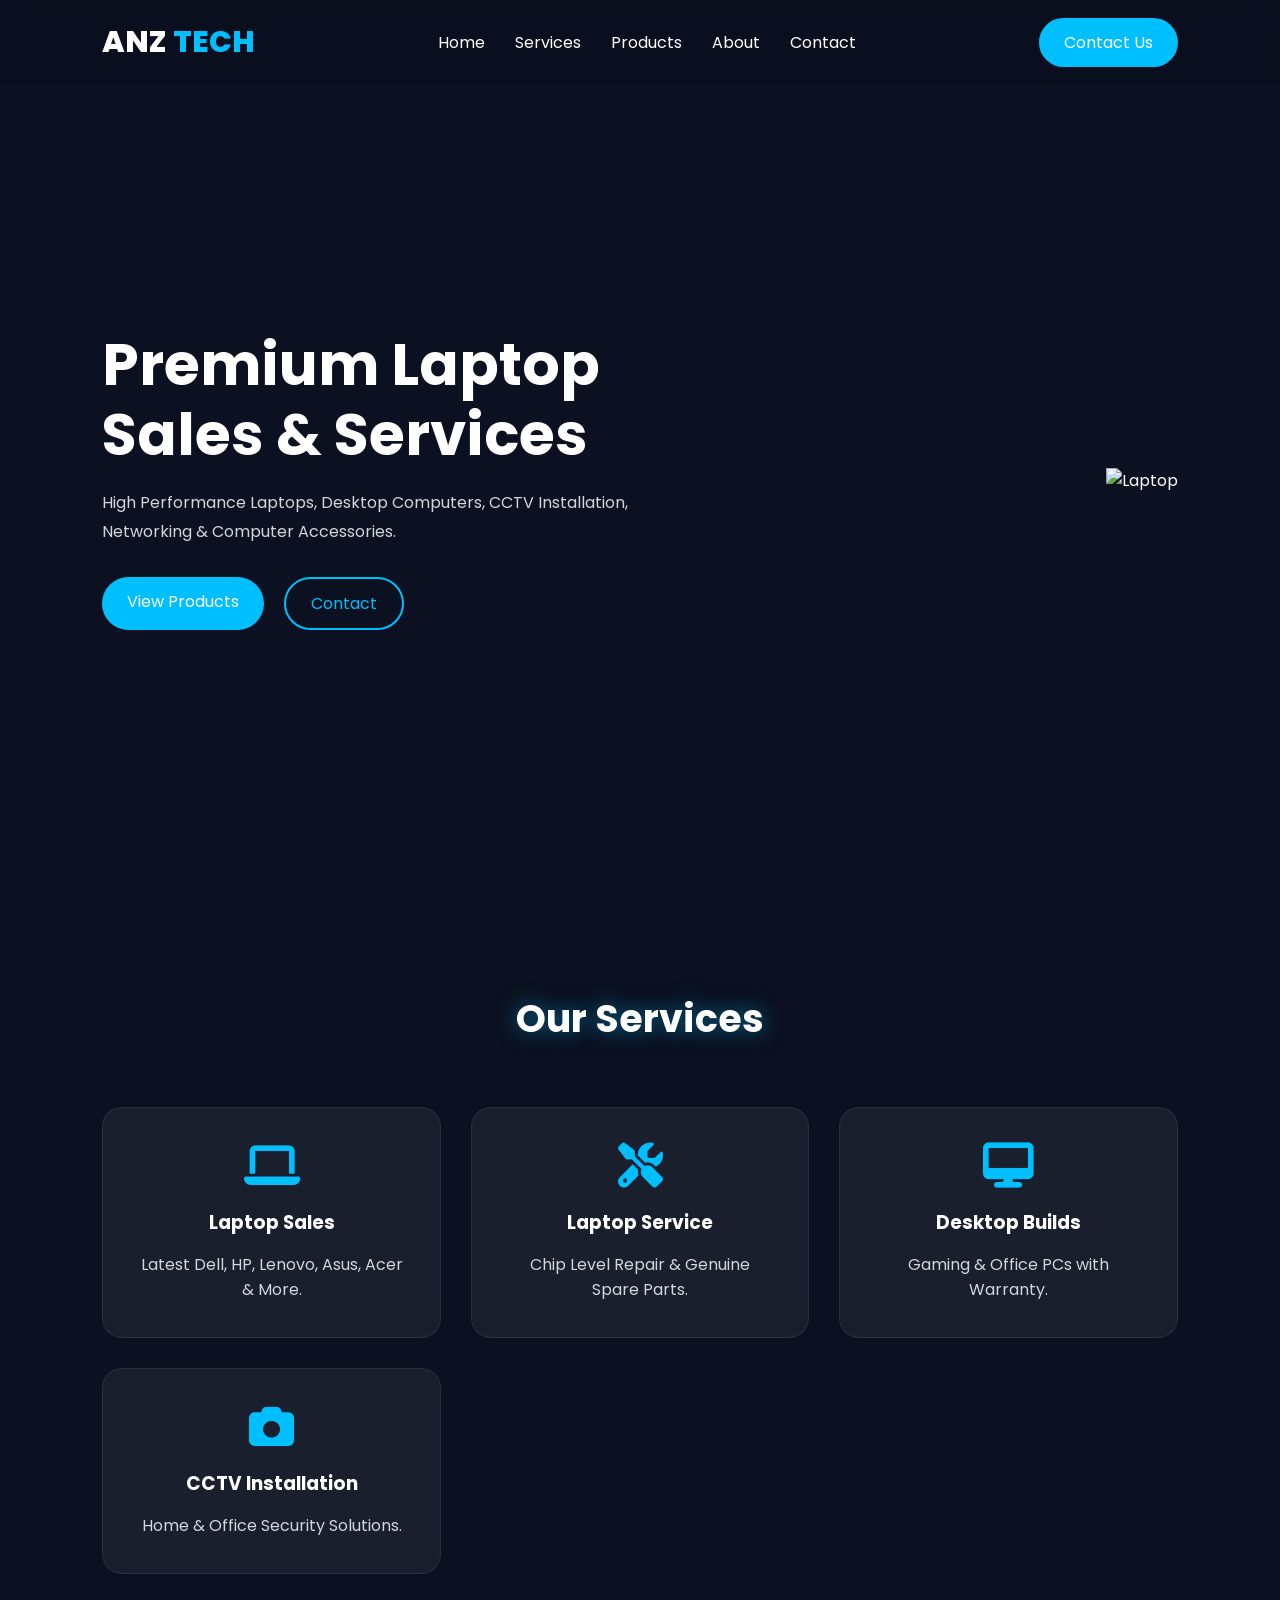
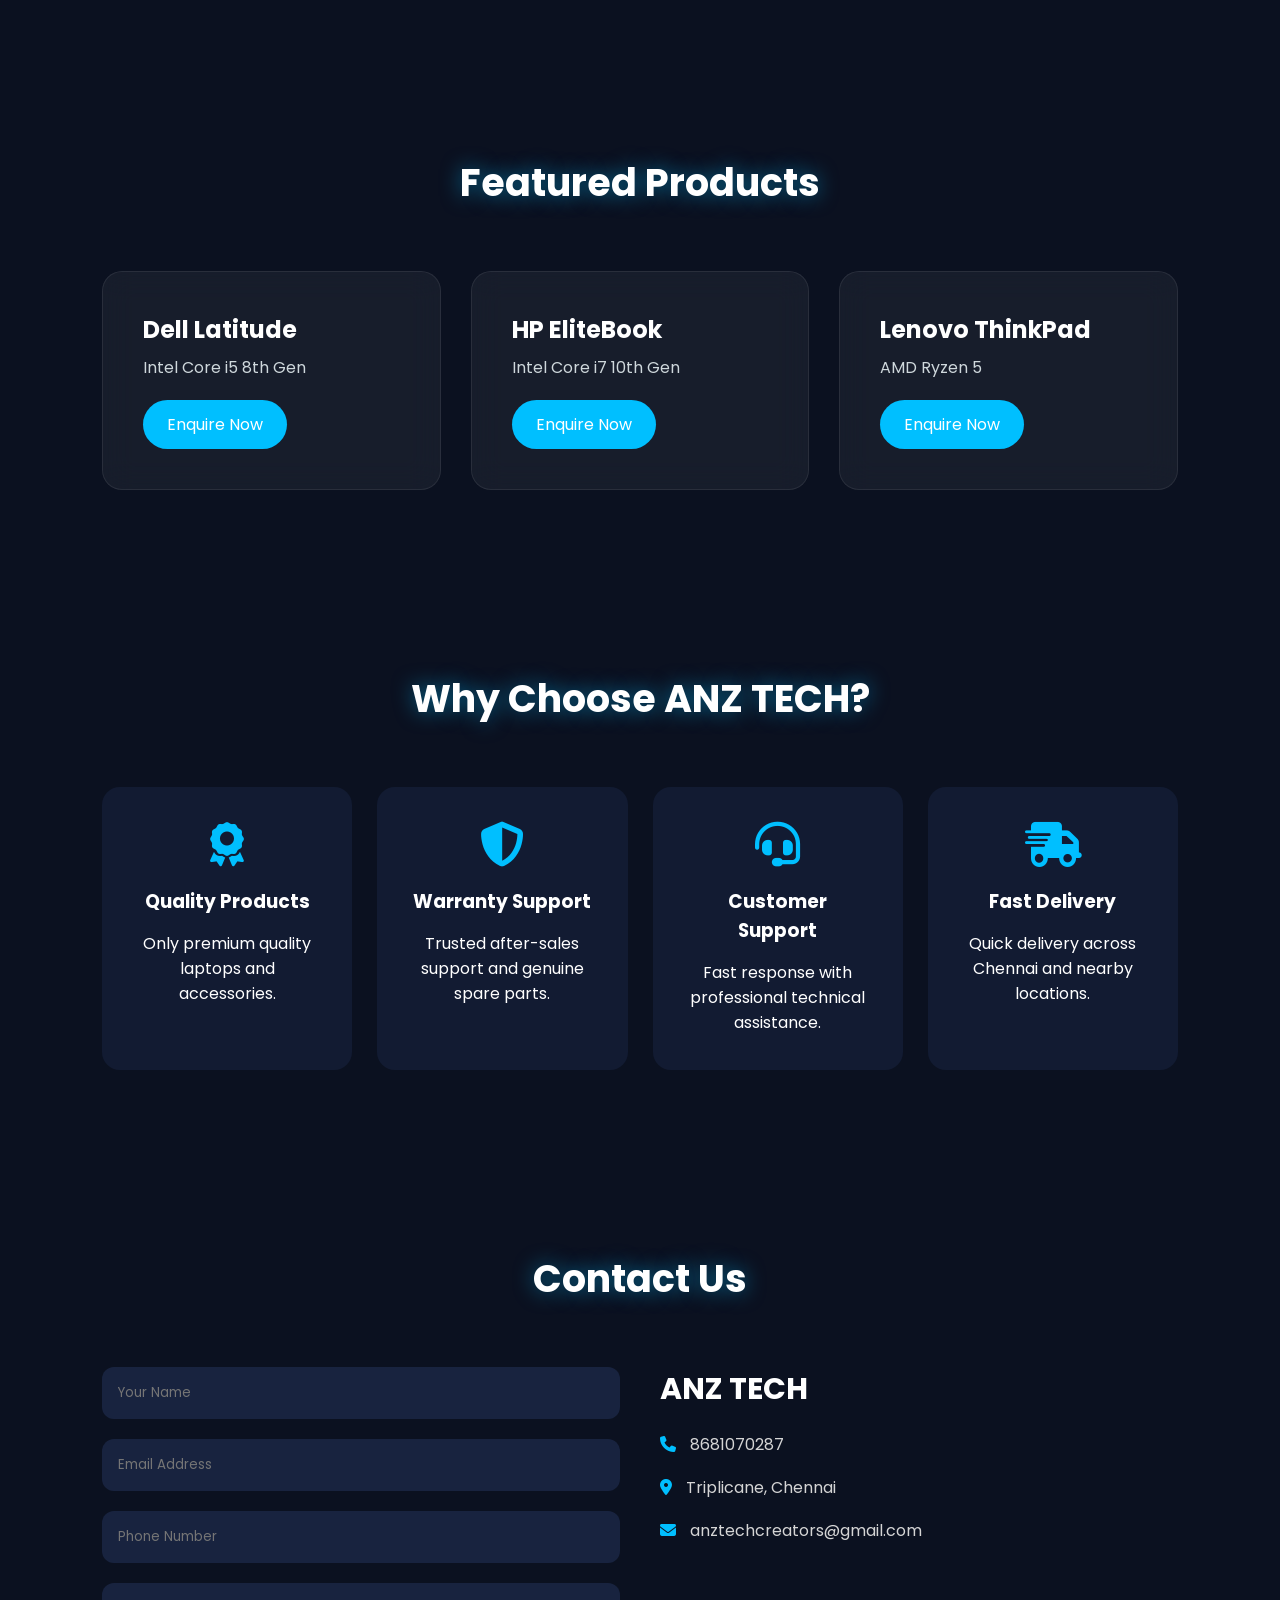
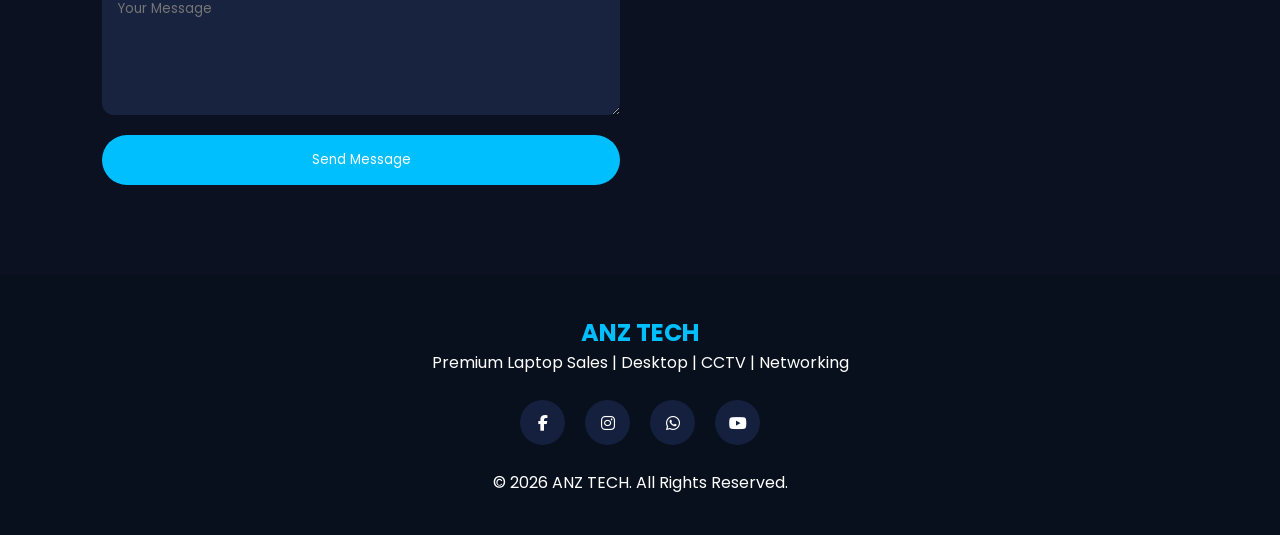
==== index.html @ f4d6aa4c "Rename ANZTECH.HTML to index.html" ====
<!DOCTYPE html>
<html lang="en">
<head>
<meta charset="UTF-8">
<meta name="viewport" content="width=device-width, initial-scale=1.0">
<title>ANZ TECH | Laptop Sales & Service</title>

<link rel="preconnect" href="https://fonts.googleapis.com">
<link rel="preconnect" href="https://fonts.gstatic.com" crossorigin>
<link href="https://fonts.googleapis.com/css2?family=Poppins:wght@300;400;500;600;700;800&display=swap" rel="stylesheet">

<link rel="stylesheet"
href="https://cdnjs.cloudflare.com/ajax/libs/font-awesome/6.6.0/css/all.min.css">

<link rel="stylesheet" href="./ANZTECH.CSS">
</head>

<body>

<header>

<nav class="navbar">

<div class="logo">
ANZ <span>TECH</span>
</div>

<ul class="nav-links">
<li><a href="#home">Home</a></li>
<li><a href="#services">Services</a></li>
<li><a href="#products">Products</a></li>
<li><a href="#about">About</a></li>
<li><a href="#contact">Contact</a></li>
</ul>

<a href="#contact" class="btn">
Contact Us
</a>

</nav>

<section class="hero">

<div id="home" class="hero-left">

<h1>
Premium Laptop <br>
Sales & Services
</h1>

<p>
High Performance Laptops,
Desktop Computers,
CCTV Installation,
Networking &
Computer Accessories.
</p>

<div class="buttons">

<a href="#products" class="btn">
View Products
</a>

<a href="#contact" class="btn2">
Contact
</a>

</div>

</div>

<div class="hero-right">

<img src="./WhatsApp Image 2026-08-05 at 5.18.43 PM.jpeg"
alt="Laptop">

</div>

</section>

</header>

<section id="services">

<h2 class="title">
Our Services
</h2>

<div class="service-container">

<div class="card">
<i class="fa-solid fa-laptop"></i>
<h3>Laptop Sales</h3>
<p>Latest Dell, HP, Lenovo, Asus, Acer & More.</p>
</div>

<div class="card">
<i class="fa-solid fa-screwdriver-wrench"></i>
<h3>Laptop Service</h3>
<p>Chip Level Repair & Genuine Spare Parts.</p>
</div>

<div class="card">
<i class="fa-solid fa-desktop"></i>
<h3>Desktop Builds</h3>
<p>Gaming & Office PCs with Warranty.</p>
</div>

<div class="card">
<i class="fa-solid fa-camera"></i>
<h3>CCTV Installation</h3>
<p>Home & Office Security Solutions.</p>
</div>

</div>

</section>
<!-- PRODUCTS SECTION -->

<section id="products">

    <h2 class="title">Featured Products</h2>

    <div class="product-container">

        <div class="product-card">
            <!-- <img src="./12.png" alt="Dell Laptop" -->
            <h3>Dell Latitude</h3>
            <p>Intel Core i5 8th Gen</p>
            <a href="#contact" class="buy-btn">Enquire Now</a>
        </div>

        <div class="product-card">
            <!-- <img class="p-pic" src="./pngwing.com.png" alt="HP Laptop"> -->
            <h3>HP EliteBook</h3>
            <p>Intel Core i7 10th Gen</p>
            <a href="#contact" class="buy-btn">Enquire Now</a>
        </div>

        <div class="product-card">
            <!-- <img src="./pngwing.com (1).png" alt="Lenovo"> -->
            <h3>Lenovo ThinkPad</h3>
            <p>AMD Ryzen 5</p>
            <a href="#contact" class="buy-btn">Enquire Now</a>
            <!--<a href="https://youtube.com/@anztechiy?si=YRg-qduJ6Vx0ZGsc"><i class="fab fa-youtube"></i></a>-->
        </div>

    </div>

</section>

<!-- WHY CHOOSE US -->

<section id="about">

    <h2 class="title">Why Choose ANZ TECH?</h2>

    <div class="about-box">

        <div class="about-card">
            <i class="fa-solid fa-award"></i>
            <h3>Quality Products</h3>
            <p>Only premium quality laptops and accessories.</p>
        </div>

        <div class="about-card">
            <i class="fa-solid fa-shield-halved"></i>
            <h3>Warranty Support</h3>
            <p>Trusted after-sales support and genuine spare parts.</p>
        </div>

        <div class="about-card">
            <i class="fa-solid fa-headset"></i>
            <h3>Customer Support</h3>
            <p>Fast response with professional technical assistance.</p>
        </div>

        <div class="about-card">
            <i class="fa-solid fa-truck-fast"></i>
            <h3>Fast Delivery</h3>
            <p>Quick delivery across Chennai and nearby locations.</p>
        </div>

    </div>

</section>

<!-- CONTACT -->

<section id="contact">

    <h2 class="title">Contact Us</h2>

    <div class="contact-box">

        <form>

            <input type="text" placeholder="Your Name">

            <input type="email" placeholder="Email Address">

            <input type="text" placeholder="Phone Number">

            <textarea rows="5" placeholder="Your Message"></textarea>

            <button type="submit">
                Send Message
            </button>

        </form>

        <div class="contact-info">

            <h3>ANZ TECH</h3>

            <p><i class="fa-solid fa-phone"></i> 8681070287</p>

            <p><i class="fa-solid fa-location-dot"></i> Triplicane, Chennai</p>

            <p><i class="fa-solid fa-envelope"></i> anztechcreators@gmail.com</p>

        </div>

    </div>

</section>

<!-- FOOTER -->

<footer>

    <h2>ANZ TECH</h2>

    <p>Premium Laptop Sales | Desktop | CCTV | Networking</p>

    <div class="social">

        <a href="https://www.facebook.com/share/18nXCPNAJU/"><i class="fab fa-facebook-f"></i></a>

        <a href="https://www.instagram.com/anztech.chennai?igsh=MWNrMHY3ZGJscTZibg=="><i class="fab fa-instagram"></i></a>

        <a href="https://wa.me/918681070287?text=Hi%20ANZ%20TECH,%20I'm%20interested%20in%20your%20products."><i class="fab fa-whatsapp"></i></a>

        <a href="https://youtube.com/@anztechiy?si=YRg-qduJ6Vx0ZGsc"><i class="fab fa-youtube"></i></a>

    </div>

    <p>© 2026 ANZ TECH. All Rights Reserved.</p>

</footer>

<script src="./ANZTECH.JS"></script>

</body>
</html>
---- ANZTECH.CSS ----
/* =========================
   ANZ TECH - STYLE.CSS
========================= */

@import url('https://fonts.googleapis.com/css2?family=Poppins:wght@300;400;500;600;700;800&display=swap');

*{
    margin:0;
    padding:0;
    box-sizing:border-box;
    scroll-behavior:smooth;
    font-family:'Poppins',sans-serif;
}

body{
    background:#0b1120;
    color:#fff;
    overflow-x:hidden;
}

/* Navbar */

.navbar{
    width:100%;
    display:flex;
    justify-content:space-between;
    align-items:center;
    padding:18px 8%;
    position:fixed;
    top:0;
    left:0;
    z-index:1000;
    background:rgba(10,15,30,.75);
    backdrop-filter:blur(15px);
}

.logo{
    font-size:30px;
    font-weight:800;
    color:#fff;
}

.logo span{
    color:#00bfff;
}

.nav-links{
    display:flex;
    list-style:none;
    gap:30px;
}

.nav-links a{
    color:white;
    text-decoration:none;
    transition:.3s;
}

.nav-links a:hover{
    color:#00bfff;
}

.btn{
    padding:12px 25px;
    background:#00bfff;
    color:#fff;
    border-radius:50px;
    text-decoration:none;
    transition:.3s;
}

.btn:hover{
    transform:translateY(-3px);
    box-shadow:0 10px 25px rgba(0,191,255,.45);
}

/* Hero */

.hero{
    min-height:100vh;
    display:flex;
    justify-content:space-between;
    align-items:center;
    padding:140px 8% 80px;
}

.hero-left{
    max-width:600px;
}

.hero-left h1{
    font-size:58px;
    line-height:1.2;
    margin-bottom:20px;
}

.hero-left p{
    color:#cfd8dc;
    line-height:1.8;
    margin-bottom:30px;
}

.buttons{
    display:flex;
    gap:20px;
}

.btn2{
    padding:12px 25px;
    border:2px solid #00bfff;
    border-radius:50px;
    color:#00bfff;
    text-decoration:none;
    transition:.3s;
}

.btn2:hover{
    background:#00bfff;
    color:white;
}

.hero-right img{
    width:520px;
    animation:float 4s ease-in-out infinite;
}

@keyframes float{
    0%,100%{
        transform:translateY(0);
    }
    50%{
        transform:translateY(-20px);
    }
}

/* Section */

section{
    padding:90px 8%;
}

.title{
    text-align:center;
    font-size:38px;
    margin-bottom:60px;
}

/* Services */

.service-container{
    display:grid;
    grid-template-columns:repeat(auto-fit,minmax(250px,1fr));
    gap:30px;
}

.card{
    background:rgba(255,255,255,.06);
    backdrop-filter:blur(12px);
    border:1px solid rgba(255,255,255,.08);
    border-radius:20px;
    padding:35px;
    text-align:center;
    transition:.4s;
}

.card:hover{
    transform:translateY(-10px);
    box-shadow:0 20px 40px rgba(0,191,255,.25);
}

.card i{
    font-size:45px;
    color:#00bfff;
    margin-bottom:20px;
}

.card h3{
    margin-bottom:15px;
}

.card p{
    color:#cfd8dc;
}
/* ===========================
   PRODUCT SECTION
=========================== */

.product-container{
    display:grid;
    grid-template-columns:repeat(auto-fit,minmax(280px,1fr));
    gap:30px;
}

.product-card{
    background:rgba(255,255,255,.05);
    border:1px solid rgba(255,255,255,.08);
    backdrop-filter:blur(15px);
    border-radius:20px;
    overflow:hidden;
    transition:.4s;
    padding: 20px;
}

.product-card:hover{
    transform:translateY(-12px);
    box-shadow:0 20px 45px rgba(0,191,255,.30);
}

.product-card img{
    width:100%;
    height:220px;
    object-fit:cover;
}

.product-card h3{
    padding:20px 20px 8px;
    font-size:24px;
}

.product-card p{
    padding:0 20px;
    color:#cfd8dc;
}

.buy-btn{
    display:inline-block;
    margin:20px;
    padding:12px 24px;
    border-radius:50px;
    text-decoration:none;
    color:#fff;
    background:#00bfff;
    transition:.3s;
}

.buy-btn:hover{
    background:#0099e6;
}

/* ===========================
   ABOUT
=========================== */

.about-box{
    display:grid;
    grid-template-columns:repeat(auto-fit,minmax(250px,1fr));
    gap:25px;
}

.about-card{
    background:#121b32;
    padding:35px;
    border-radius:18px;
    text-align:center;
    transition:.4s;
}

.about-card:hover{
    transform:translateY(-10px);
}

.about-card i{
    font-size:45px;
    color:#00bfff;
    margin-bottom:20px;
}

.about-card h3{
    margin-bottom:15px;
}

/* ===========================
   CONTACT
=========================== */

.contact-box{
    display:grid;
    grid-template-columns:repeat(auto-fit,minmax(320px,1fr));
    gap:40px;
}

form{
    display:flex;
    flex-direction:column;
}

form input,
form textarea{
    margin-bottom:20px;
    padding:16px;
    border:none;
    outline:none;
    border-radius:12px;
    background:#18233f;
    color:#fff;
}

form button{
    padding:15px;
    border:none;
    border-radius:50px;
    background:#00bfff;
    color:#fff;
    cursor:pointer;
    transition:.3s;
}

form button:hover{
    background:#0099e6;
}

.contact-info h3{
    font-size:30px;
    margin-bottom:20px;
}

.contact-info p{
    margin:18px 0;
    color:#d5d5d5;
}

.contact-info i{
    color:#00bfff;
    margin-right:10px;
}

/* ===========================
   FOOTER
=========================== */

footer{
    padding:40px 8%;
    text-align:center;
    background:#08101d;
}

footer h2{
    color:#00bfff;
}

.social{
    margin:25px 0;
}

.social a{
    width:45px;
    height:45px;
    display:inline-flex;
    justify-content:center;
    align-items:center;
    background:#14203d;
    border-radius:50%;
    color:#fff;
    margin:0 8px;
    text-decoration:none;
    transition:.3s;
}

.social a:hover{
    background:#00bfff;
    transform:translateY(-6px);
}
/* ===========================
   FLOATING WHATSAPP BUTTON
=========================== */

.whatsapp{
    position:fixed;
    right:25px;
    bottom:25px;
    width:60px;
    height:60px;
    border-radius:50%;
    background:#25D366;
    display:flex;
    justify-content:center;
    align-items:center;
    color:#fff;
    font-size:28px;
    text-decoration:none;
    box-shadow:0 10px 25px rgba(37,211,102,.45);
    animation:pulse 2s infinite;
    z-index:999;
}

@keyframes pulse{
    0%{
        transform:scale(1);
    }
    50%{
        transform:scale(1.08);
    }
    100%{
        transform:scale(1);
    }
}

/* ===========================
   CUSTOM SCROLLBAR
=========================== */

::-webkit-scrollbar{
    width:10px;
}

::-webkit-scrollbar-track{
    background:#0b1120;
}

::-webkit-scrollbar-thumb{
    background:#00bfff;
    border-radius:20px;
}

::-webkit-scrollbar-thumb:hover{
    background:#0099e6;
}

/* ===========================
   GLOW EFFECTS
=========================== */

.title{
    text-shadow:0 0 20px rgba(0,191,255,.5);
}

.card,
.product-card,
.about-card{
    position:relative;
}

.card::before,
.product-card::before,
.about-card::before{
    content:"";
    position:absolute;
    inset:0;
    border-radius:20px;
    background:linear-gradient(135deg,
    rgba(0,191,255,.08),
    transparent);
    opacity:0;
    transition:.4s;
}

.card:hover::before,
.product-card:hover::before,
.about-card:hover::before{
    opacity:1;
}

/* ===========================
   RESPONSIVE
=========================== */

@media (max-width:991px){

.navbar{
    flex-direction:column;
    gap:15px;
}

.hero{
    flex-direction:column;
    text-align:center;
}

.hero-right img{
    width:90%;
    margin-top:40px;
}

.hero-left h1{
    font-size:42px;
}

.buttons{
    justify-content:center;
}

}

@media (max-width:768px){

.nav-links{
    flex-wrap:wrap;
    justify-content:center;
    gap:15px;
}

.title{
    font-size:30px;
}

.hero-left h1{
    font-size:34px;
}

.card,
.product-card,
.about-card{
    margin-bottom:20px;
}

}

@media (max-width:480px){

.navbar{
    padding:15px;
}

.hero{
    padding:120px 20px 60px;
}

.hero-left h1{
    font-size:28px;
}

.hero-left p{
    font-size:14px;
}

.btn,
.btn2{
    padding:10px 18px;
}

.contact-box{
    grid-template-columns:1fr;
}

.product-container,
.service-container,
.about-box{
    grid-template-columns:1fr;
}

footer{
    font-size:14px;
}

}
/* ===========================
   MOBILE (Phones)
=========================== */

@media screen and (max-width: 768px){

    .navbar{
        padding:15px 20px;
        flex-wrap:wrap;
    }

    .nav-links{
        width:100%;
        justify-content:center;
        gap:15px;
        margin-top:15px;
        flex-wrap:wrap;
    }

    .hero{
        flex-direction:column;
        text-align:center;
        padding:120px 20px 60px;
    }

    .hero-left{
        max-width:100%;
    }

    .hero-left h1{
        font-size:32px;
    }

    .hero-left p{
        font-size:15px;
    }

    .hero-right img{
        width:100%;
        max-width:350px;
        margin-top:30px;
    }

    .buttons{
        justify-content:center;
        flex-wrap:wrap;
    }

    .service-container,
    .product-container,
    .about-box,
    .contact-box{
        grid-template-columns:1fr;
    }

    .card,
    .product-card,
    .about-card{
        width:100%;
    }

    .contact-info{
        text-align:center;
    }

    footer{
        padding:30px 20px;
    }

    .whatsapp{
        width:55px;
        height:55px;
        right:15px;
        bottom:15px;
        font-size:24px;
    }
}
@media screen and (max-width:480px){

    .logo{
        font-size:24px;
    }

    .hero-left h1{
        font-size:26px;
    }

    .title{
        font-size:28px;
    }

    .btn,
    .btn2,
    .buy-btn{
        width:100%;
        text-align:center;
    }
}
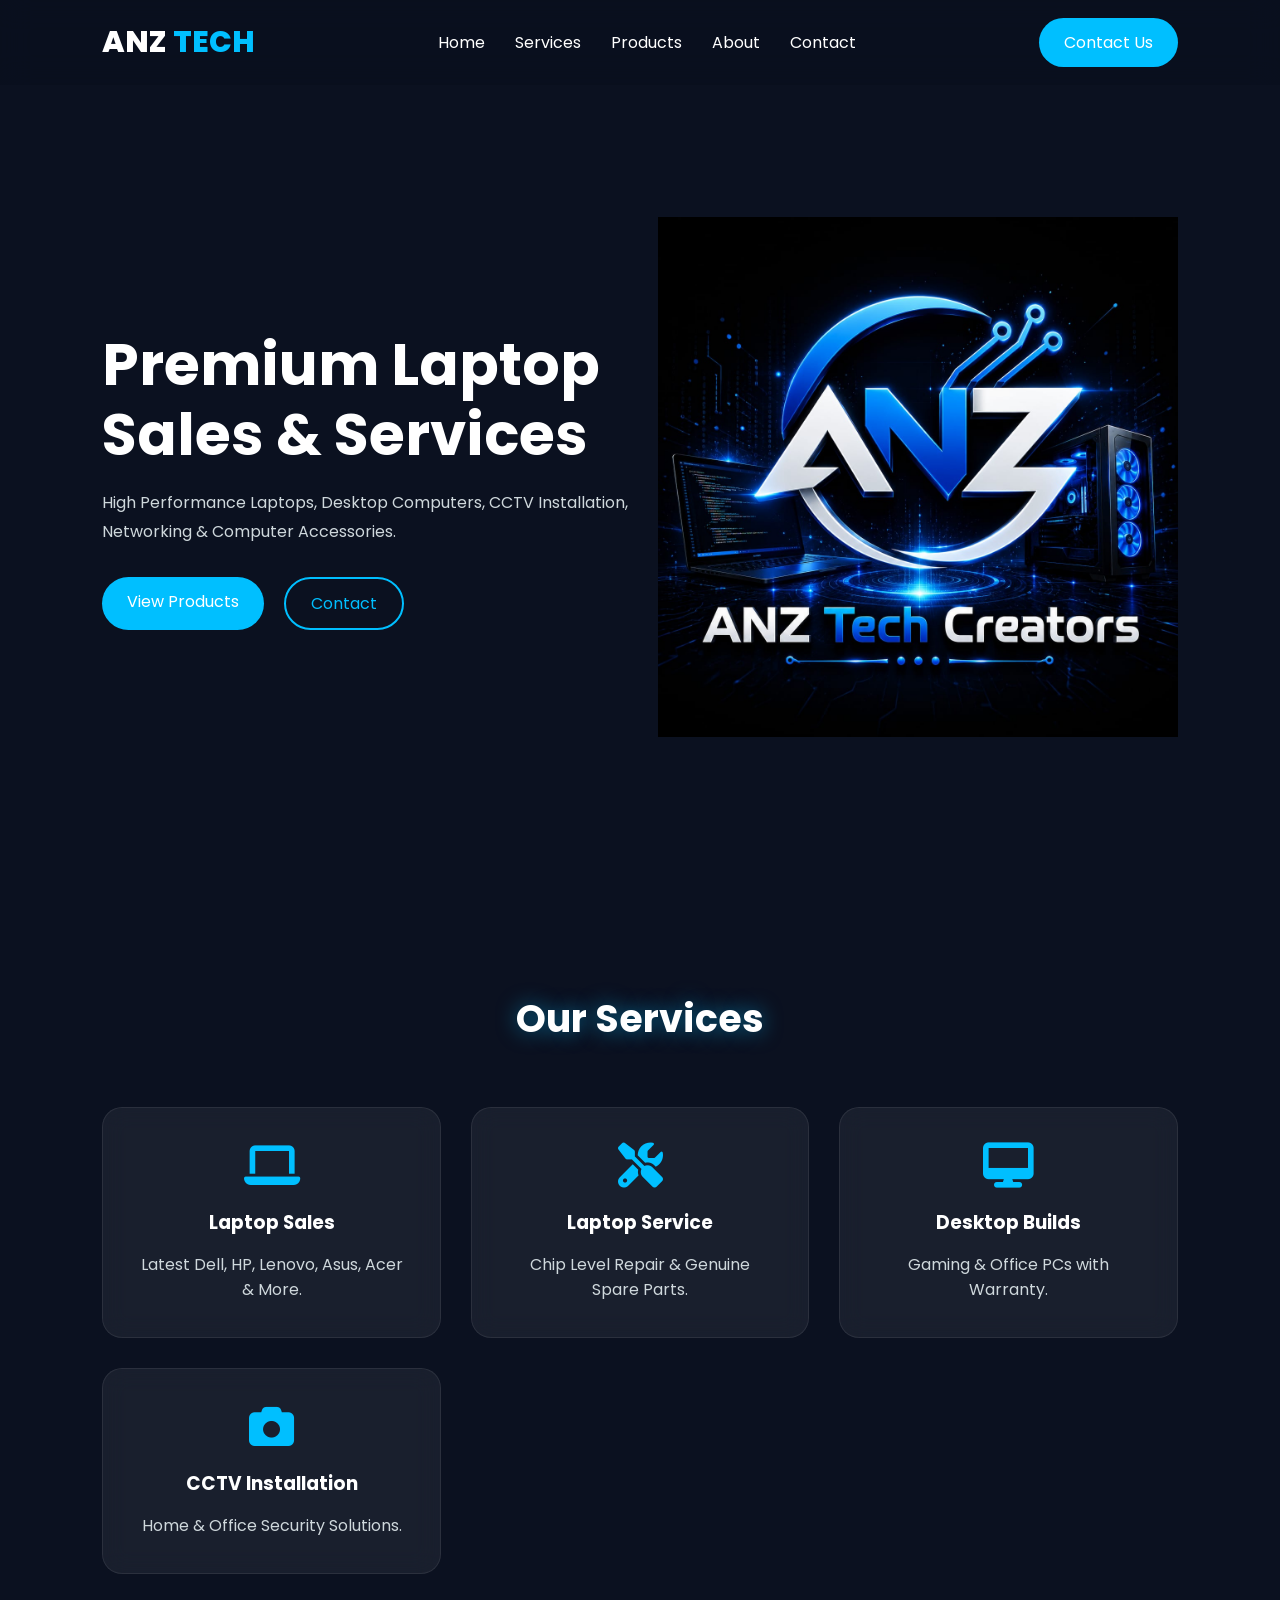
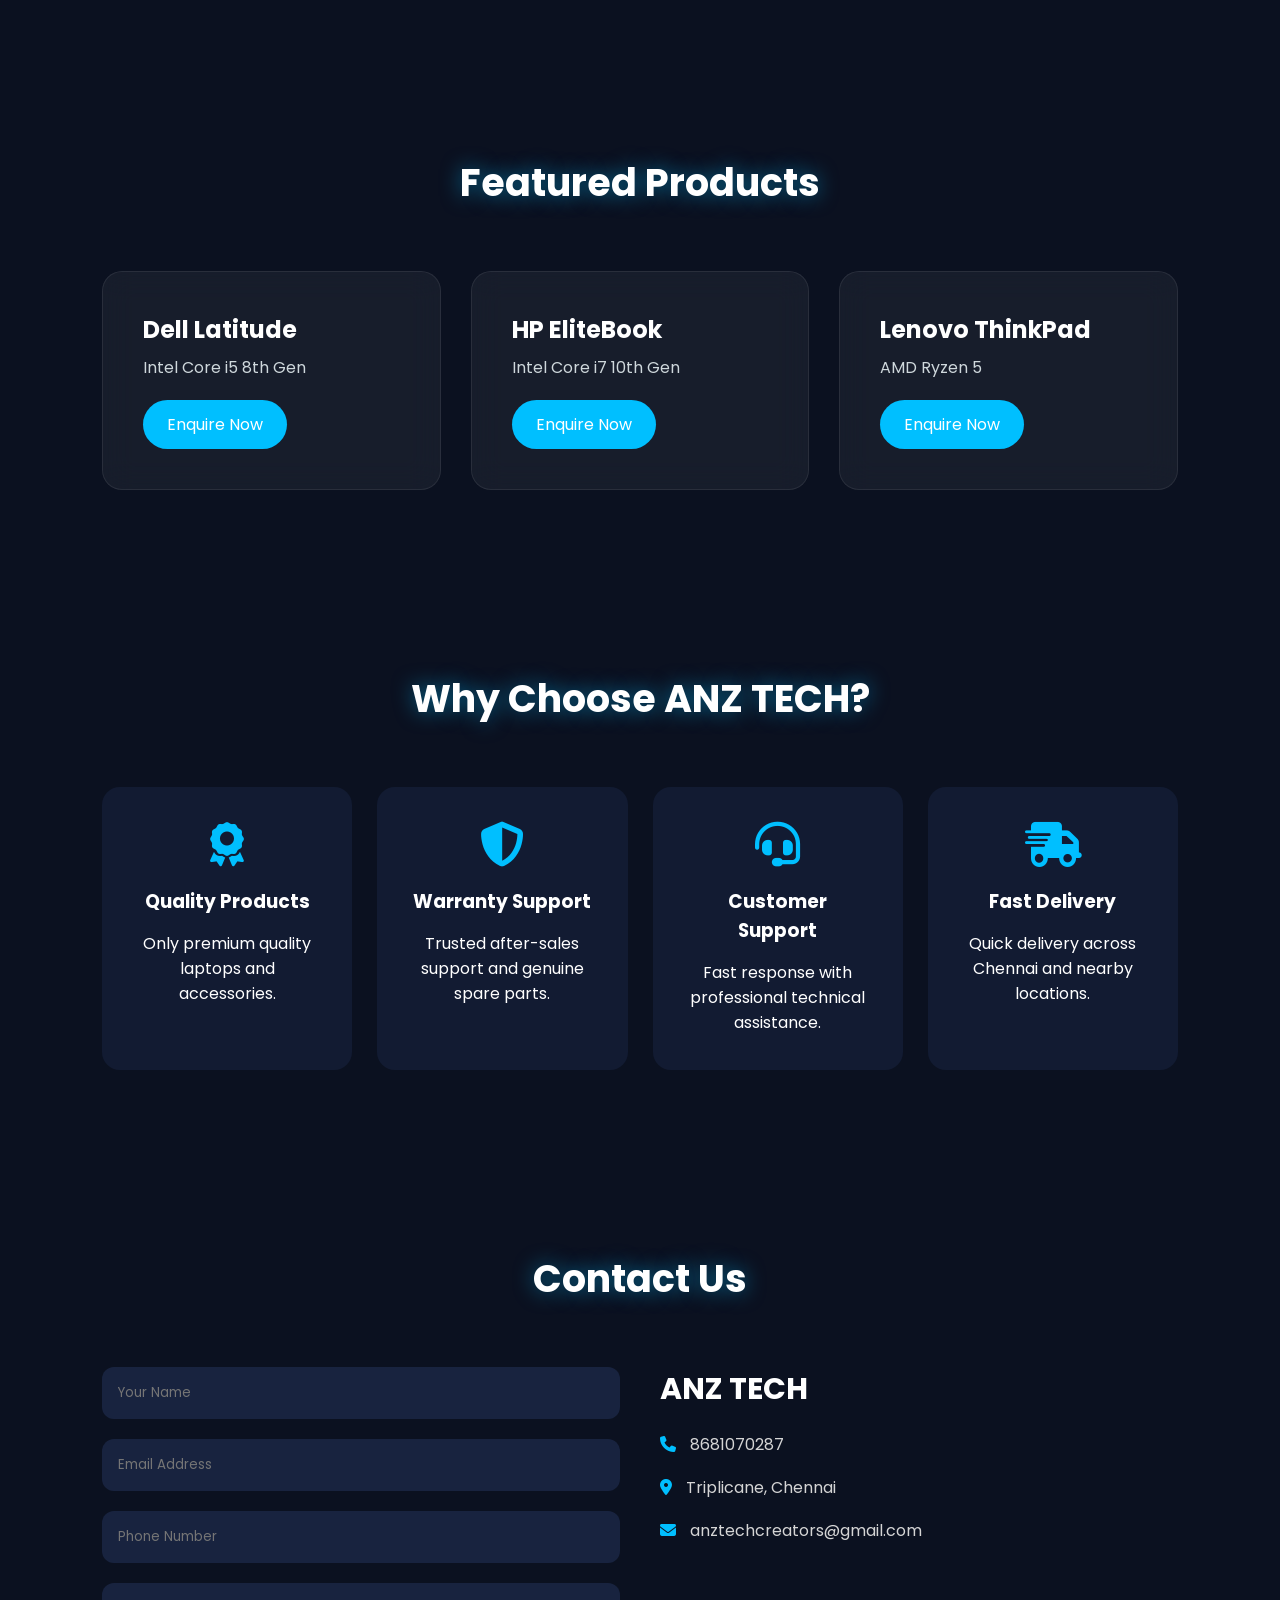
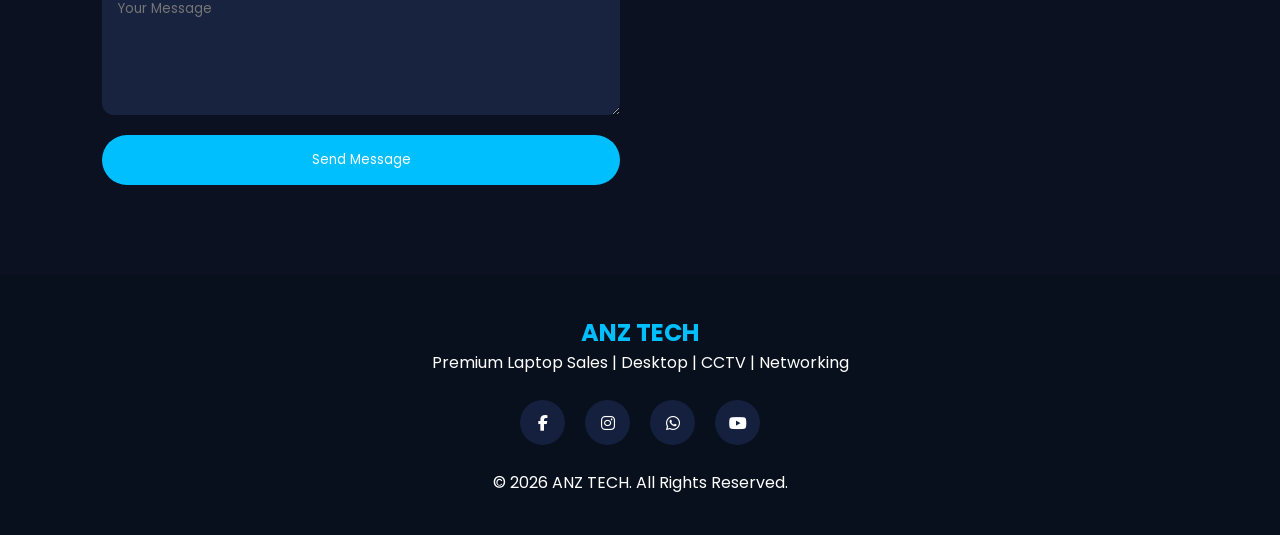
==== commit 74a84b48: "Update index.html" ====
--- a/index.html
+++ b/index.html
@@ -12,7 +12,7 @@
 <link rel="stylesheet"
 href="https://cdnjs.cloudflare.com/ajax/libs/font-awesome/6.6.0/css/all.min.css">
 
-<link rel="stylesheet" href="./ANZTECH.CSS">
+<link rel="stylesheet" href="style.css">
 </head>
 
 <body>
@@ -72,7 +72,7 @@
 
 <div class="hero-right">
 
-<img src="./WhatsApp Image 2026-08-05 at 5.18.43 PM.jpeg"
+<img src="WhatsApp Image 2026-08-05 at 5.18.43 PM.jpeg"
 alt="Laptop">
 
 </div>
@@ -250,7 +250,7 @@
 
 </footer>
 
-<script src="./ANZTECH.JS"></script>
+<script src="script.js"></script>
 
 </body>
 </html>
--- a/style.css
+++ b/style.css
@@ -0,0 +1,643 @@
+/* =========================
+   ANZ TECH - STYLE.CSS
+========================= */
+
+@import url('https://fonts.googleapis.com/css2?family=Poppins:wght@300;400;500;600;700;800&display=swap');
+
+*{
+    margin:0;
+    padding:0;
+    box-sizing:border-box;
+    scroll-behavior:smooth;
+    font-family:'Poppins',sans-serif;
+}
+
+body{
+    background:#0b1120;
+    color:#fff;
+    overflow-x:hidden;
+}
+
+/* Navbar */
+
+.navbar{
+    width:100%;
+    display:flex;
+    justify-content:space-between;
+    align-items:center;
+    padding:18px 8%;
+    position:fixed;
+    top:0;
+    left:0;
+    z-index:1000;
+    background:rgba(10,15,30,.75);
+    backdrop-filter:blur(15px);
+}
+
+.logo{
+    font-size:30px;
+    font-weight:800;
+    color:#fff;
+}
+
+.logo span{
+    color:#00bfff;
+}
+
+.nav-links{
+    display:flex;
+    list-style:none;
+    gap:30px;
+}
+
+.nav-links a{
+    color:white;
+    text-decoration:none;
+    transition:.3s;
+}
+
+.nav-links a:hover{
+    color:#00bfff;
+}
+
+.btn{
+    padding:12px 25px;
+    background:#00bfff;
+    color:#fff;
+    border-radius:50px;
+    text-decoration:none;
+    transition:.3s;
+}
+
+.btn:hover{
+    transform:translateY(-3px);
+    box-shadow:0 10px 25px rgba(0,191,255,.45);
+}
+
+/* Hero */
+
+.hero{
+    min-height:100vh;
+    display:flex;
+    justify-content:space-between;
+    align-items:center;
+    padding:140px 8% 80px;
+}
+
+.hero-left{
+    max-width:600px;
+}
+
+.hero-left h1{
+    font-size:58px;
+    line-height:1.2;
+    margin-bottom:20px;
+}
+
+.hero-left p{
+    color:#cfd8dc;
+    line-height:1.8;
+    margin-bottom:30px;
+}
+
+.buttons{
+    display:flex;
+    gap:20px;
+}
+
+.btn2{
+    padding:12px 25px;
+    border:2px solid #00bfff;
+    border-radius:50px;
+    color:#00bfff;
+    text-decoration:none;
+    transition:.3s;
+}
+
+.btn2:hover{
+    background:#00bfff;
+    color:white;
+}
+
+.hero-right img{
+    width:520px;
+    animation:float 4s ease-in-out infinite;
+}
+
+@keyframes float{
+    0%,100%{
+        transform:translateY(0);
+    }
+    50%{
+        transform:translateY(-20px);
+    }
+}
+
+/* Section */
+
+section{
+    padding:90px 8%;
+}
+
+.title{
+    text-align:center;
+    font-size:38px;
+    margin-bottom:60px;
+}
+
+/* Services */
+
+.service-container{
+    display:grid;
+    grid-template-columns:repeat(auto-fit,minmax(250px,1fr));
+    gap:30px;
+}
+
+.card{
+    background:rgba(255,255,255,.06);
+    backdrop-filter:blur(12px);
+    border:1px solid rgba(255,255,255,.08);
+    border-radius:20px;
+    padding:35px;
+    text-align:center;
+    transition:.4s;
+}
+
+.card:hover{
+    transform:translateY(-10px);
+    box-shadow:0 20px 40px rgba(0,191,255,.25);
+}
+
+.card i{
+    font-size:45px;
+    color:#00bfff;
+    margin-bottom:20px;
+}
+
+.card h3{
+    margin-bottom:15px;
+}
+
+.card p{
+    color:#cfd8dc;
+}
+/* ===========================
+   PRODUCT SECTION
+=========================== */
+
+.product-container{
+    display:grid;
+    grid-template-columns:repeat(auto-fit,minmax(280px,1fr));
+    gap:30px;
+}
+
+.product-card{
+    background:rgba(255,255,255,.05);
+    border:1px solid rgba(255,255,255,.08);
+    backdrop-filter:blur(15px);
+    border-radius:20px;
+    overflow:hidden;
+    transition:.4s;
+    padding: 20px;
+}
+
+.product-card:hover{
+    transform:translateY(-12px);
+    box-shadow:0 20px 45px rgba(0,191,255,.30);
+}
+
+.product-card img{
+    width:100%;
+    height:220px;
+    object-fit:cover;
+}
+
+.product-card h3{
+    padding:20px 20px 8px;
+    font-size:24px;
+}
+
+.product-card p{
+    padding:0 20px;
+    color:#cfd8dc;
+}
+
+.buy-btn{
+    display:inline-block;
+    margin:20px;
+    padding:12px 24px;
+    border-radius:50px;
+    text-decoration:none;
+    color:#fff;
+    background:#00bfff;
+    transition:.3s;
+}
+
+.buy-btn:hover{
+    background:#0099e6;
+}
+
+/* ===========================
+   ABOUT
+=========================== */
+
+.about-box{
+    display:grid;
+    grid-template-columns:repeat(auto-fit,minmax(250px,1fr));
+    gap:25px;
+}
+
+.about-card{
+    background:#121b32;
+    padding:35px;
+    border-radius:18px;
+    text-align:center;
+    transition:.4s;
+}
+
+.about-card:hover{
+    transform:translateY(-10px);
+}
+
+.about-card i{
+    font-size:45px;
+    color:#00bfff;
+    margin-bottom:20px;
+}
+
+.about-card h3{
+    margin-bottom:15px;
+}
+
+/* ===========================
+   CONTACT
+=========================== */
+
+.contact-box{
+    display:grid;
+    grid-template-columns:repeat(auto-fit,minmax(320px,1fr));
+    gap:40px;
+}
+
+form{
+    display:flex;
+    flex-direction:column;
+}
+
+form input,
+form textarea{
+    margin-bottom:20px;
+    padding:16px;
+    border:none;
+    outline:none;
+    border-radius:12px;
+    background:#18233f;
+    color:#fff;
+}
+
+form button{
+    padding:15px;
+    border:none;
+    border-radius:50px;
+    background:#00bfff;
+    color:#fff;
+    cursor:pointer;
+    transition:.3s;
+}
+
+form button:hover{
+    background:#0099e6;
+}
+
+.contact-info h3{
+    font-size:30px;
+    margin-bottom:20px;
+}
+
+.contact-info p{
+    margin:18px 0;
+    color:#d5d5d5;
+}
+
+.contact-info i{
+    color:#00bfff;
+    margin-right:10px;
+}
+
+/* ===========================
+   FOOTER
+=========================== */
+
+footer{
+    padding:40px 8%;
+    text-align:center;
+    background:#08101d;
+}
+
+footer h2{
+    color:#00bfff;
+}
+
+.social{
+    margin:25px 0;
+}
+
+.social a{
+    width:45px;
+    height:45px;
+    display:inline-flex;
+    justify-content:center;
+    align-items:center;
+    background:#14203d;
+    border-radius:50%;
+    color:#fff;
+    margin:0 8px;
+    text-decoration:none;
+    transition:.3s;
+}
+
+.social a:hover{
+    background:#00bfff;
+    transform:translateY(-6px);
+}
+/* ===========================
+   FLOATING WHATSAPP BUTTON
+=========================== */
+
+.whatsapp{
+    position:fixed;
+    right:25px;
+    bottom:25px;
+    width:60px;
+    height:60px;
+    border-radius:50%;
+    background:#25D366;
+    display:flex;
+    justify-content:center;
+    align-items:center;
+    color:#fff;
+    font-size:28px;
+    text-decoration:none;
+    box-shadow:0 10px 25px rgba(37,211,102,.45);
+    animation:pulse 2s infinite;
+    z-index:999;
+}
+
+@keyframes pulse{
+    0%{
+        transform:scale(1);
+    }
+    50%{
+        transform:scale(1.08);
+    }
+    100%{
+        transform:scale(1);
+    }
+}
+
+/* ===========================
+   CUSTOM SCROLLBAR
+=========================== */
+
+::-webkit-scrollbar{
+    width:10px;
+}
+
+::-webkit-scrollbar-track{
+    background:#0b1120;
+}
+
+::-webkit-scrollbar-thumb{
+    background:#00bfff;
+    border-radius:20px;
+}
+
+::-webkit-scrollbar-thumb:hover{
+    background:#0099e6;
+}
+
+/* ===========================
+   GLOW EFFECTS
+=========================== */
+
+.title{
+    text-shadow:0 0 20px rgba(0,191,255,.5);
+}
+
+.card,
+.product-card,
+.about-card{
+    position:relative;
+}
+
+.card::before,
+.product-card::before,
+.about-card::before{
+    content:"";
+    position:absolute;
+    inset:0;
+    border-radius:20px;
+    background:linear-gradient(135deg,
+    rgba(0,191,255,.08),
+    transparent);
+    opacity:0;
+    transition:.4s;
+}
+
+.card:hover::before,
+.product-card:hover::before,
+.about-card:hover::before{
+    opacity:1;
+}
+
+/* ===========================
+   RESPONSIVE
+=========================== */
+
+@media (max-width:991px){
+
+.navbar{
+    flex-direction:column;
+    gap:15px;
+}
+
+.hero{
+    flex-direction:column;
+    text-align:center;
+}
+
+.hero-right img{
+    width:90%;
+    margin-top:40px;
+}
+
+.hero-left h1{
+    font-size:42px;
+}
+
+.buttons{
+    justify-content:center;
+}
+
+}
+
+@media (max-width:768px){
+
+.nav-links{
+    flex-wrap:wrap;
+    justify-content:center;
+    gap:15px;
+}
+
+.title{
+    font-size:30px;
+}
+
+.hero-left h1{
+    font-size:34px;
+}
+
+.card,
+.product-card,
+.about-card{
+    margin-bottom:20px;
+}
+
+}
+
+@media (max-width:480px){
+
+.navbar{
+    padding:15px;
+}
+
+.hero{
+    padding:120px 20px 60px;
+}
+
+.hero-left h1{
+    font-size:28px;
+}
+
+.hero-left p{
+    font-size:14px;
+}
+
+.btn,
+.btn2{
+    padding:10px 18px;
+}
+
+.contact-box{
+    grid-template-columns:1fr;
+}
+
+.product-container,
+.service-container,
+.about-box{
+    grid-template-columns:1fr;
+}
+
+footer{
+    font-size:14px;
+}
+
+}
+/* ===========================
+   MOBILE (Phones)
+=========================== */
+
+@media screen and (max-width: 768px){
+
+    .navbar{
+        padding:15px 20px;
+        flex-wrap:wrap;
+    }
+
+    .nav-links{
+        width:100%;
+        justify-content:center;
+        gap:15px;
+        margin-top:15px;
+        flex-wrap:wrap;
+    }
+
+    .hero{
+        flex-direction:column;
+        text-align:center;
+        padding:120px 20px 60px;
+    }
+
+    .hero-left{
+        max-width:100%;
+    }
+
+    .hero-left h1{
+        font-size:32px;
+    }
+
+    .hero-left p{
+        font-size:15px;
+    }
+
+    .hero-right img{
+        width:100%;
+        max-width:350px;
+        margin-top:30px;
+    }
+
+    .buttons{
+        justify-content:center;
+        flex-wrap:wrap;
+    }
+
+    .service-container,
+    .product-container,
+    .about-box,
+    .contact-box{
+        grid-template-columns:1fr;
+    }
+
+    .card,
+    .product-card,
+    .about-card{
+        width:100%;
+    }
+
+    .contact-info{
+        text-align:center;
+    }
+
+    footer{
+        padding:30px 20px;
+    }
+
+    .whatsapp{
+        width:55px;
+        height:55px;
+        right:15px;
+        bottom:15px;
+        font-size:24px;
+    }
+}
+@media screen and (max-width:480px){
+
+    .logo{
+        font-size:24px;
+    }
+
+    .hero-left h1{
+        font-size:26px;
+    }
+
+    .title{
+        font-size:28px;
+    }
+
+    .btn,
+    .btn2,
+    .buy-btn{
+        width:100%;
+        text-align:center;
+    }
+}
